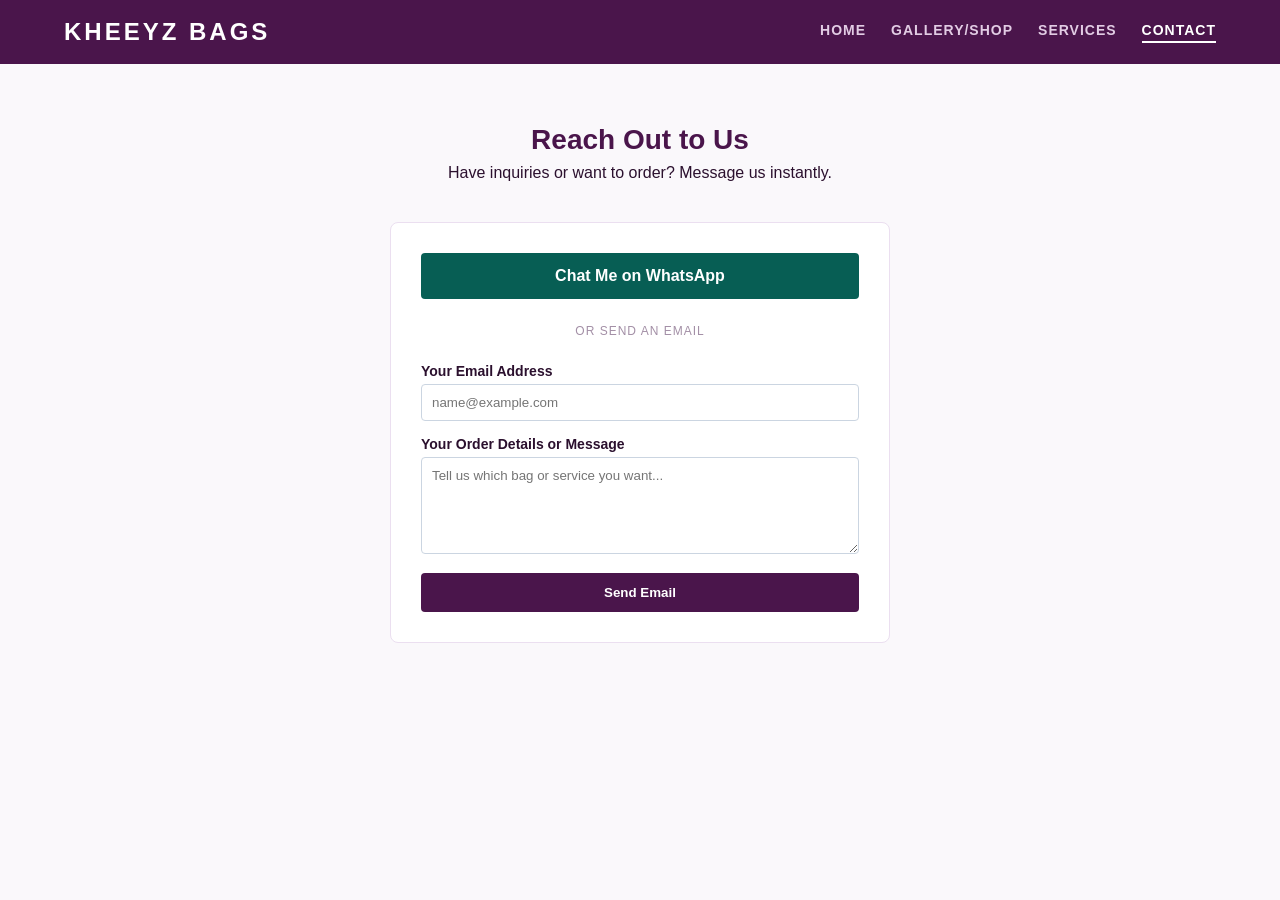
==== contact.html @ 6b7a64de "Add files via upload" ====
<!DOCTYPE html>
<html lang="en">
<head>
    <meta charset="UTF-8">
    <meta name="viewport" content="width=device-width, initial-scale=1.0">
    <title>Contact Us - Kheeyz Bags</title>
    <link rel="stylesheet" href="style.css">
</head>
<body>

    <header class="navbar">
        <div class="logo">KHEEYZ BAGS</div>
        <nav class="nav-links">
            <a href="index.html">Home</a>
            <a href="store.html">Gallery/Shop</a>
            <a href="service.html">Services</a>
            <a href="contact.html" class="active">Contact</a>
        </nav>
    </header>

    <section class="page-container">
        <div class="page-title">
            <h2>Reach Out to Us</h2>
            <p>Have inquiries or want to order? Message us instantly.</p>
        </div>

        <div class="contact-box">
            <a href="https://wa.me/2348133359191?text=Hello%20Kheeyz%20Bags,%20I'd%20like%20to%20place%20an%20order%20for%20a%20bag.%20Please%20let%20me%20know%20how%20to%20proceed." class="direct-wa-btn">Chat Me on WhatsApp</a>
            <div class="divider"><span>OR SEND AN EMAIL</span></div>

            <form action="https://formspree.io/f/xanbwooy" method="POST" class="email-form">
                <div class="form-group">
                    <label>Your Email Address</label>
                    <input type="email" name="email" required placeholder="name@example.com">
                </div>
                <div class="form-group">
                    <label>Your Order Details or Message</label>
                    <textarea name="message" rows="5" required placeholder="Tell us which bag or service you want..."></textarea>
                </div>
                <button type="submit" class="send-btn">Send Email</button>
            </form>
        </div>
    </section>

</body>
</html>
---- style.css ----
/* style.css */

/* Base Brand Reset */
* {
    margin: 0;
    padding: 0;
    box-sizing: border-box;
    font-family: 'Segoe UI', Tahoma, Geneva, Verdana, sans-serif;
}

body {
    background-color: #faf8fb; /* Tinted off-white background */
    color: #2b102e;
}

/* Elegant Purple Navbar */
.navbar {
    display: flex;
    justify-content: space-between;
    align-items: center;
    background-color: #4A154B; /* Rich Luxury Deep Purple */
    padding: 18px 5%;
    position: sticky;
    top: 0;
    z-index: 1000;
}

.logo {
    font-size: 24px;
    font-weight: 800;
    letter-spacing: 3px;
    color: #ffffff;
}

.nav-links {
    display: flex;
    gap: 25px;
}

.nav-links a {
    text-decoration: none;
    color: #e2cce4;
    font-size: 14px;
    font-weight: 600;
    text-transform: uppercase;
    letter-spacing: 1px;
    transition: color 0.2s ease;
}

.nav-links a:hover, .nav-links a.active {
    color: #ffffff;
    border-bottom: 2px solid #ffffff;
    padding-bottom: 3px;
}

/* Beautiful Banner for Home Page */
.hero-section {
    background: linear-gradient(rgba(74, 21, 75, 0.45), rgba(43, 16, 46, 0.7)), 
                url('https://images.unsplash.com/photo-1547949003-9792a18a2601?w=1200') no-repeat center center/cover;
    height: 85vh;
    display: flex;
    justify-content: center;
    align-items: center;
    text-align: center;
    color: white;
    padding: 0 20px;
}

.hero-content h2 {
    font-size: 44px;
    font-weight: 700;
    margin-bottom: 15px;
    letter-spacing: 1px;
}

.hero-content p {
    font-size: 17px;
    max-width: 600px;
    margin: 0 auto 30px auto;
    color: #f3e8f4;
}

.explore-btn {
    background-color: #ffffff;
    color: #4A154B;
    border: none;
    padding: 14px 35px;
    font-size: 15px;
    font-weight: 700;
    border-radius: 4px;
    cursor: pointer;
    transition: transform 0.2s ease;
}

.explore-btn:hover {
    transform: scale(1.03);
}

/* Main Layout Wrapper */
.page-container {
    padding: 60px 5%;
    max-width: 1100px;
    margin: 0 auto;
}

.page-title {
    text-align: center;
    margin-bottom: 40px;
}

.page-title h2 {
    font-size: 28px;
    color: #4A154B;
    margin-bottom: 8px;
}

/* Gallery: 3 columns on PC, 2 columns on Mobile */
.product-grid {
    display: grid;
    grid-template-columns: repeat(3, 1fr);
    gap: 20px;
}

.product-card {
    background-color: #ffffff;
    border-radius: 8px;
    overflow: hidden;
    border: 1px solid #ebdff0;
    display: flex;
    flex-direction: column;
}

.image-wrapper {
    width: 100%;
    height: 260px;
}

.image-wrapper img {
    width: 100%;
    height: 100%;
    object-fit: cover;
}

.product-info {
    padding: 15px;
    text-align: center;
}

.product-info h3 {
    font-size: 15px;
    color: #2b102e;
    margin-bottom: 6px;
}

.price {
    font-weight: 700;
    color: #8A2387;
    margin-bottom: 12px;
}

.whatsapp-order-btn {
    display: block;
    text-decoration: none;
    background-color: #25D366; /* Official WhatsApp Green */
    color: white;
    padding: 10px 0;
    font-size: 13px;
    font-weight: 700;
    border-radius: 4px;
    text-transform: uppercase;
}

/* Service Styling */
.services-list {
    display: flex;
    flex-direction: column;
    gap: 20px;
}

.service-card {
    background: white;
    padding: 25px;
    border-radius: 8px;
    border-left: 5px solid #4A154B;
    border-top: 1px solid #ebdff0;
    border-right: 1px solid #ebdff0;
    border-bottom: 1px solid #ebdff0;
}

.service-card h3 {
    color: #4A154B;
    margin-bottom: 10px;
}

/* Contact Styling */
.contact-box {
    max-width: 500px;
    margin: 0 auto;
    background: white;
    padding: 30px;
    border-radius: 8px;
    border: 1px solid #ebdff0;
}

.direct-wa-btn {
    display: block;
    text-align: center;
    text-decoration: none;
    background-color: #075E54;
    color: white;
    padding: 14px;
    font-weight: 700;
    border-radius: 4px;
}

.divider {
    text-align: center;
    margin: 25px 0;
    font-size: 12px;
    color: #a38fa6;
    letter-spacing: 1px;
}

.form-group {
    margin-bottom: 15px;
}

.form-group label {
    display: block;
    font-weight: 600;
    margin-bottom: 5px;
    font-size: 14px;
}

.form-group input, .form-group textarea {
    width: 100%;
    padding: 10px;
    border: 1px solid #cbd5e1;
    border-radius: 4px;
}

.send-btn {
    background-color: #4A154B;
    color: white;
    border: none;
    width: 100%;
    padding: 12px;
    font-weight: 700;
    border-radius: 4px;
    cursor: pointer;
}

/* CRITICAL RESPONSIVE MEDIA QUERY */
@media (max-width: 768px) {
    /* Locks products into 2 columns on phones instead of 1 huge card */
    .product-grid {
        grid-template-columns: repeat(2, 1fr);
        gap: 12px;
    }
    .image-wrapper {
        height: 180px; /* Shortens image heights nicely on small screens */
    }
    .product-info h3 {
        font-size: 13px;
    }
    .navbar {
        flex-direction: column;
        gap: 12px;
        padding: 15px;
    }
    .nav-links {
        gap: 15px;
    }
}
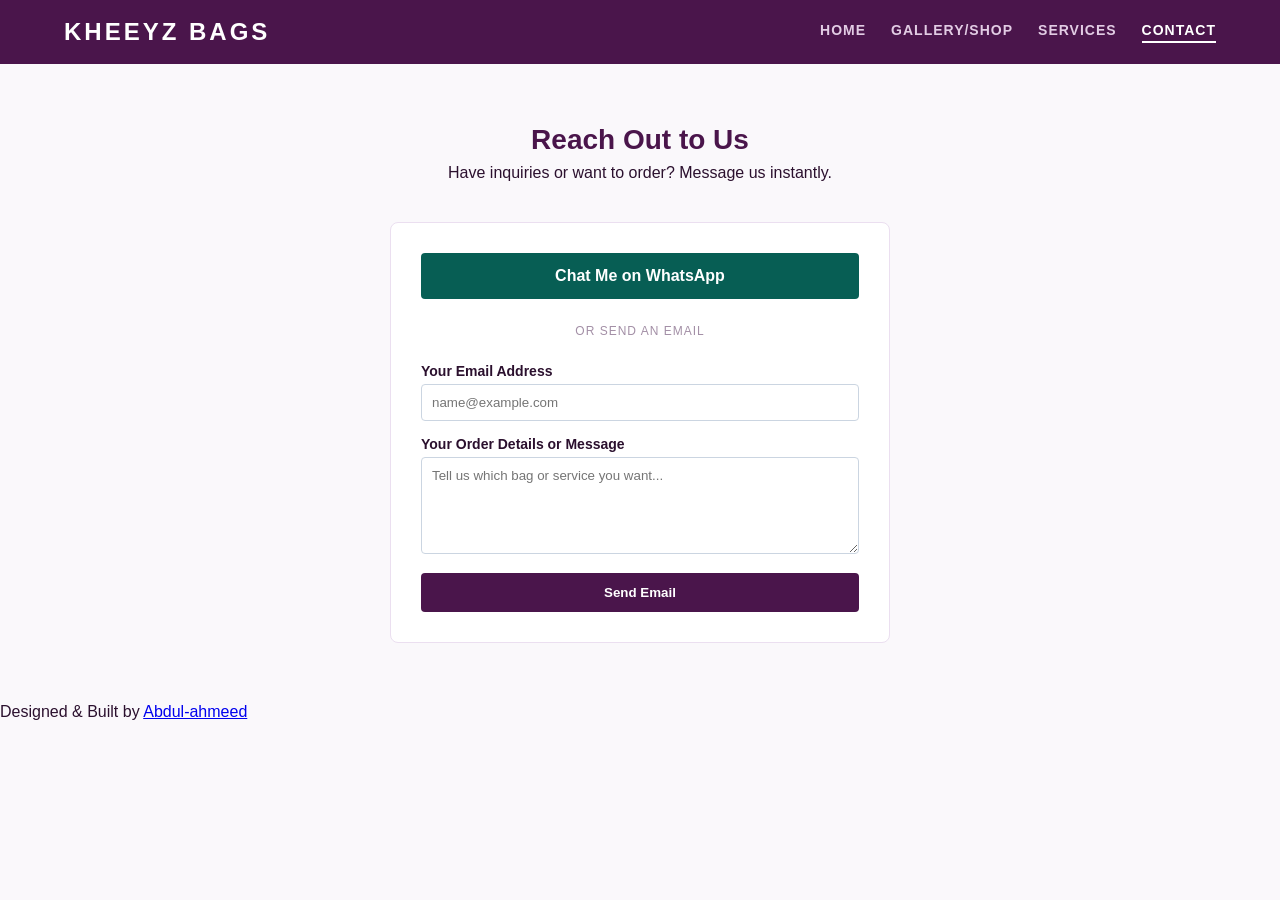
==== commit bdb90fe4: "Add footer section to contact.html Added footer with designer credit and contact link." ====
--- a/contact.html
+++ b/contact.html
@@ -41,6 +41,8 @@
             </form>
         </div>
     </section>
-
+<footer class="site-footer">
+    <p>Designed & Built by <a href="https://wa.me/2349133125043?text=Hi,%20I%20saw%20the%20Kheeyz%20Bags%20site%20and%20want%20to%20inquire%20about%20a%20website!" target="_blank">Abdul-ahmeed</a></p>
+</footer>
 </body>
-</html>+</html>
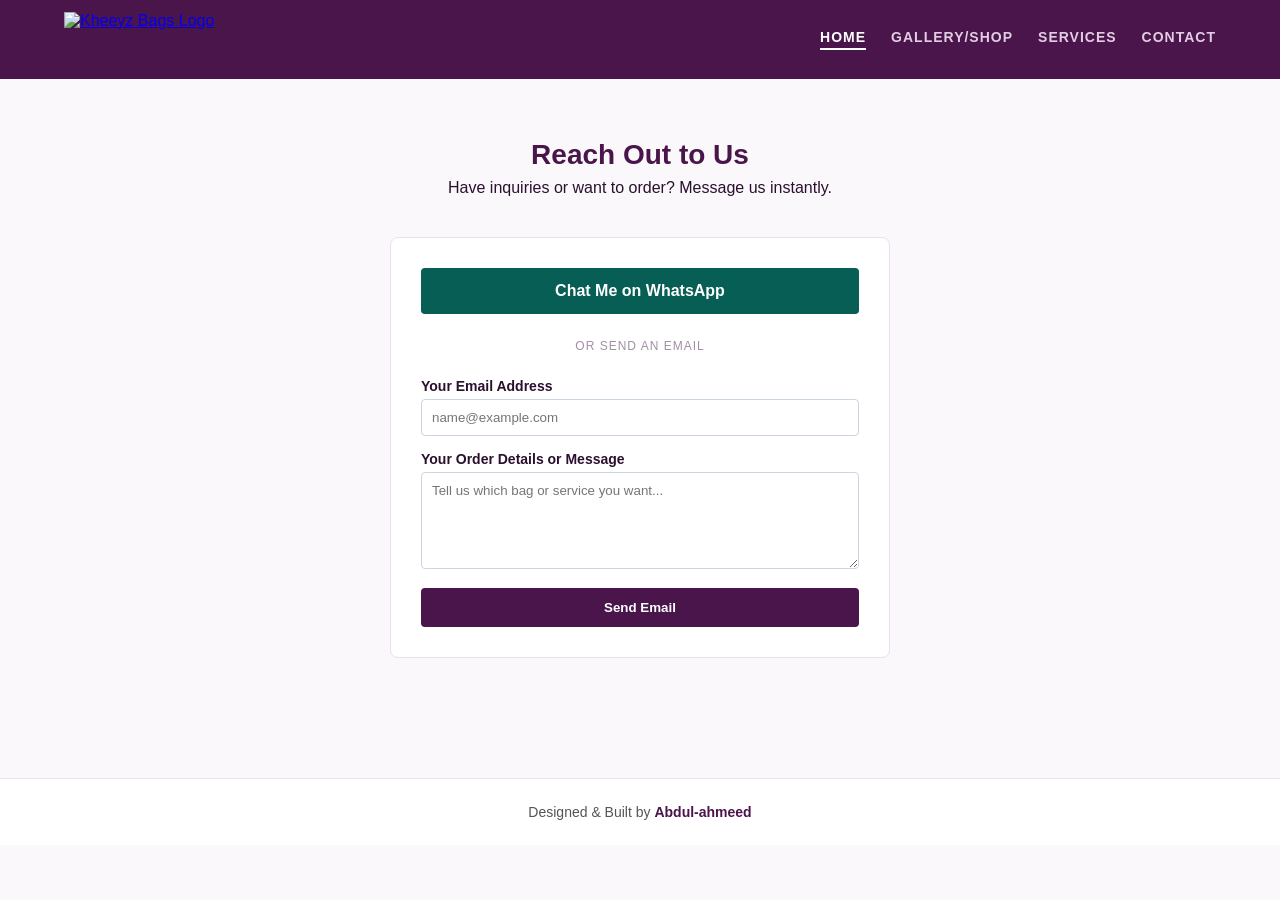
==== commit b8194cc4: "Update contact.html with logo and formatting fixes" ====
--- a/contact.html
+++ b/contact.html
@@ -8,16 +8,19 @@
 </head>
 <body>
 
-    <header class="navbar">
-        <div class="logo">KHEEYZ BAGS</div>
+   <header class="navbar">
+        <div class="logo">
+            <a href="index.html">
+                <img src="logo.jpg.jepg" alt="Kheeyz Bags Logo">
+            </a>
+        </div>
         <nav class="nav-links">
-            <a href="index.html">Home</a>
+            <a href="index.html" class="active">Home</a>
             <a href="store.html">Gallery/Shop</a>
             <a href="service.html">Services</a>
-            <a href="contact.html" class="active">Contact</a>
+            <a href="contact.html">Contact</a>
         </nav>
     </header>
-
     <section class="page-container">
         <div class="page-title">
             <h2>Reach Out to Us</h2>
--- a/style.css
+++ b/style.css
@@ -19,17 +19,27 @@
     justify-content: space-between;
     align-items: center;
     background-color: #4A154B; /* Rich Luxury Deep Purple */
-    padding: 18px 5%;
+    padding: 12px 5%; 
     position: sticky;
     top: 0;
     z-index: 1000;
 }
 
+/* Updated Logo Image Styling */
 .logo {
-    font-size: 24px;
-    font-weight: 800;
-    letter-spacing: 3px;
-    color: #ffffff;
+    display: flex;
+    align-items: center;
+}
+
+.logo img {
+    height: 55px; /* Keeps the logo neat and locked in size */
+    width: auto;   /* Prevents distortion */
+    display: block;
+    transition: transform 0.2s ease;
+}
+
+.logo img:hover {
+    transform: scale(1.02);
 }
 
 .nav-links {
@@ -250,15 +260,38 @@
     cursor: pointer;
 }
 
+/* --- DEVELOPER FOOTER STYLING --- */
+.site-footer {
+    text-align: center;
+    padding: 25px 20px;
+    background-color: #ffffff;
+    border-top: 1px solid #ebdff0;
+    margin-top: 60px;
+    font-size: 14px;
+    color: #555555;
+    width: 100%;
+}
+
+.site-footer a {
+    color: #4A154B; 
+    text-decoration: none;
+    font-weight: bold;
+    transition: color 0.2s ease;
+}
+
+.site-footer a:hover {
+    text-decoration: underline;
+    color: #8A2387; 
+}
+
 /* CRITICAL RESPONSIVE MEDIA QUERY */
 @media (max-width: 768px) {
-    /* Locks products into 2 columns on phones instead of 1 huge card */
     .product-grid {
         grid-template-columns: repeat(2, 1fr);
         gap: 12px;
     }
     .image-wrapper {
-        height: 180px; /* Shortens image heights nicely on small screens */
+        height: 180px; 
     }
     .product-info h3 {
         font-size: 13px;
@@ -266,9 +299,16 @@
     .navbar {
         flex-direction: column;
         gap: 12px;
-        padding: 15px;
+        padding: 12px;
+    }
+    .logo img {
+        height: 48px; 
     }
     .nav-links {
         gap: 15px;
     }
-}+    .site-footer {
+        margin-top: 40px;
+        font-size: 13px;
+    }
+}
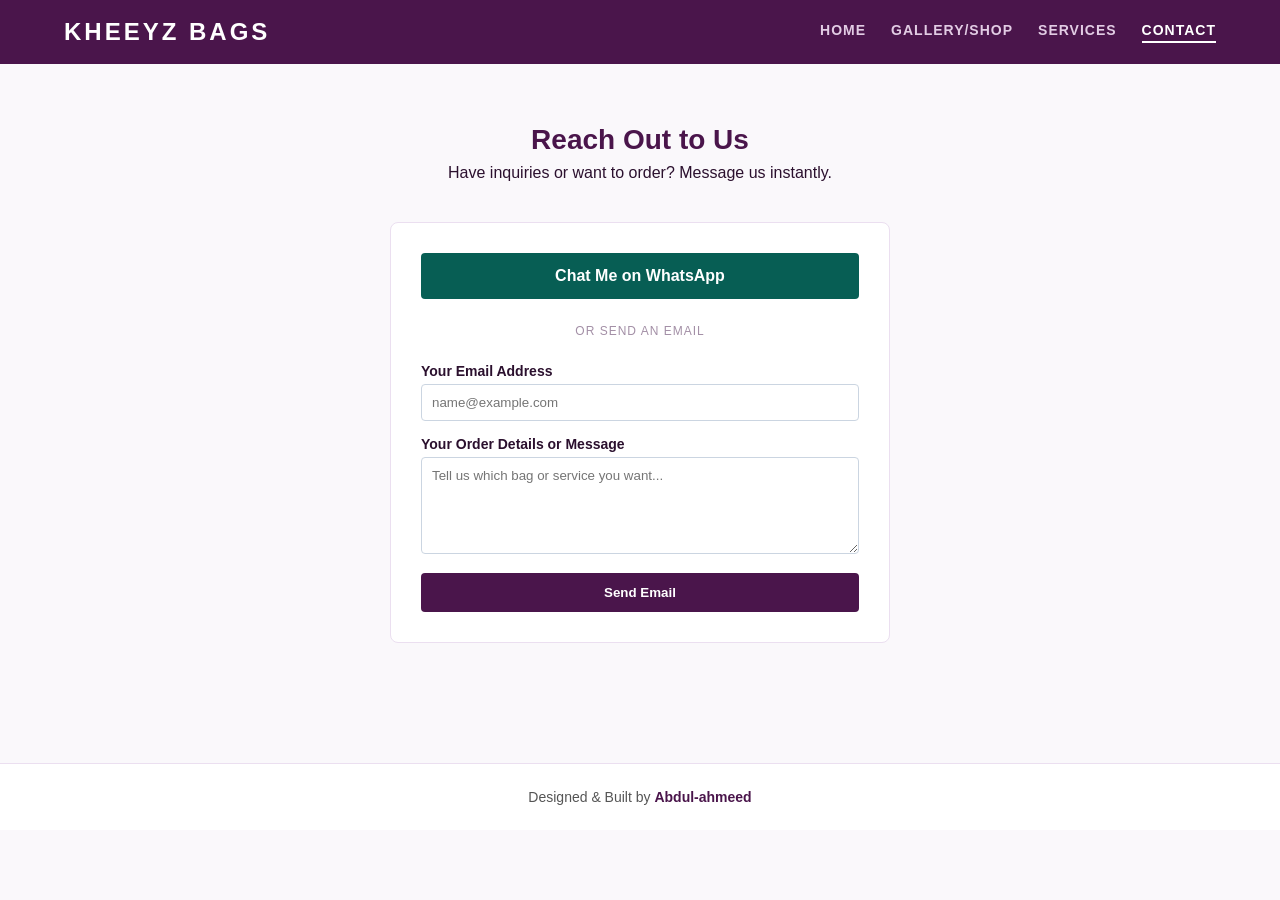
==== commit 70c0baad: "Update contact.html with favicon and logo changes Added favicon link and updated logo text in the he" ====
--- a/contact.html
+++ b/contact.html
@@ -5,22 +5,20 @@
     <meta name="viewport" content="width=device-width, initial-scale=1.0">
     <title>Contact Us - Kheeyz Bags</title>
     <link rel="stylesheet" href="style.css">
+    <link rel="icon" type="image/jpeg" href="logo.jpg.jepg">
 </head>
 <body>
 
-   <header class="navbar">
-        <div class="logo">
-            <a href="index.html">
-                <img src="logo.jpg.jepg" alt="Kheeyz Bags Logo">
-            </a>
-        </div>
+    <header class="navbar">
+        <div class="logo">KHEEYZ BAGS</div>
         <nav class="nav-links">
-            <a href="index.html" class="active">Home</a>
+            <a href="index.html">Home</a>
             <a href="store.html">Gallery/Shop</a>
             <a href="service.html">Services</a>
-            <a href="contact.html">Contact</a>
+            <a href="contact.html" class="active">Contact</a>
         </nav>
     </header>
+
     <section class="page-container">
         <div class="page-title">
             <h2>Reach Out to Us</h2>
@@ -44,8 +42,10 @@
             </form>
         </div>
     </section>
-<footer class="site-footer">
-    <p>Designed & Built by <a href="https://wa.me/2349133125043?text=Hi,%20I%20saw%20the%20Kheeyz%20Bags%20site%20and%20want%20to%20inquire%20about%20a%20website!" target="_blank">Abdul-ahmeed</a></p>
-</footer>
+
+    <footer class="site-footer">
+        <p>Designed & Built by <a href="https://wa.me/2349133125043?text=Hi,%20I%20saw%20the%20Kheeyz%20Bags%20site%20and%20want%20to%20inquire%20about%20a%20website!" target="_blank">Abdul-ahmeed</a></p>
+    </footer>
+
 </body>
 </html>
--- a/style.css
+++ b/style.css
@@ -19,27 +19,17 @@
     justify-content: space-between;
     align-items: center;
     background-color: #4A154B; /* Rich Luxury Deep Purple */
-    padding: 12px 5%; 
+    padding: 18px 5%;
     position: sticky;
     top: 0;
     z-index: 1000;
 }
 
-/* Updated Logo Image Styling */
 .logo {
-    display: flex;
-    align-items: center;
-}
-
-.logo img {
-    height: 55px; /* Keeps the logo neat and locked in size */
-    width: auto;   /* Prevents distortion */
-    display: block;
-    transition: transform 0.2s ease;
-}
-
-.logo img:hover {
-    transform: scale(1.02);
+    font-size: 24px;
+    font-weight: 800;
+    letter-spacing: 3px;
+    color: #ffffff;
 }
 
 .nav-links {
@@ -299,10 +289,7 @@
     .navbar {
         flex-direction: column;
         gap: 12px;
-        padding: 12px;
-    }
-    .logo img {
-        height: 48px; 
+        padding: 15px;
     }
     .nav-links {
         gap: 15px;
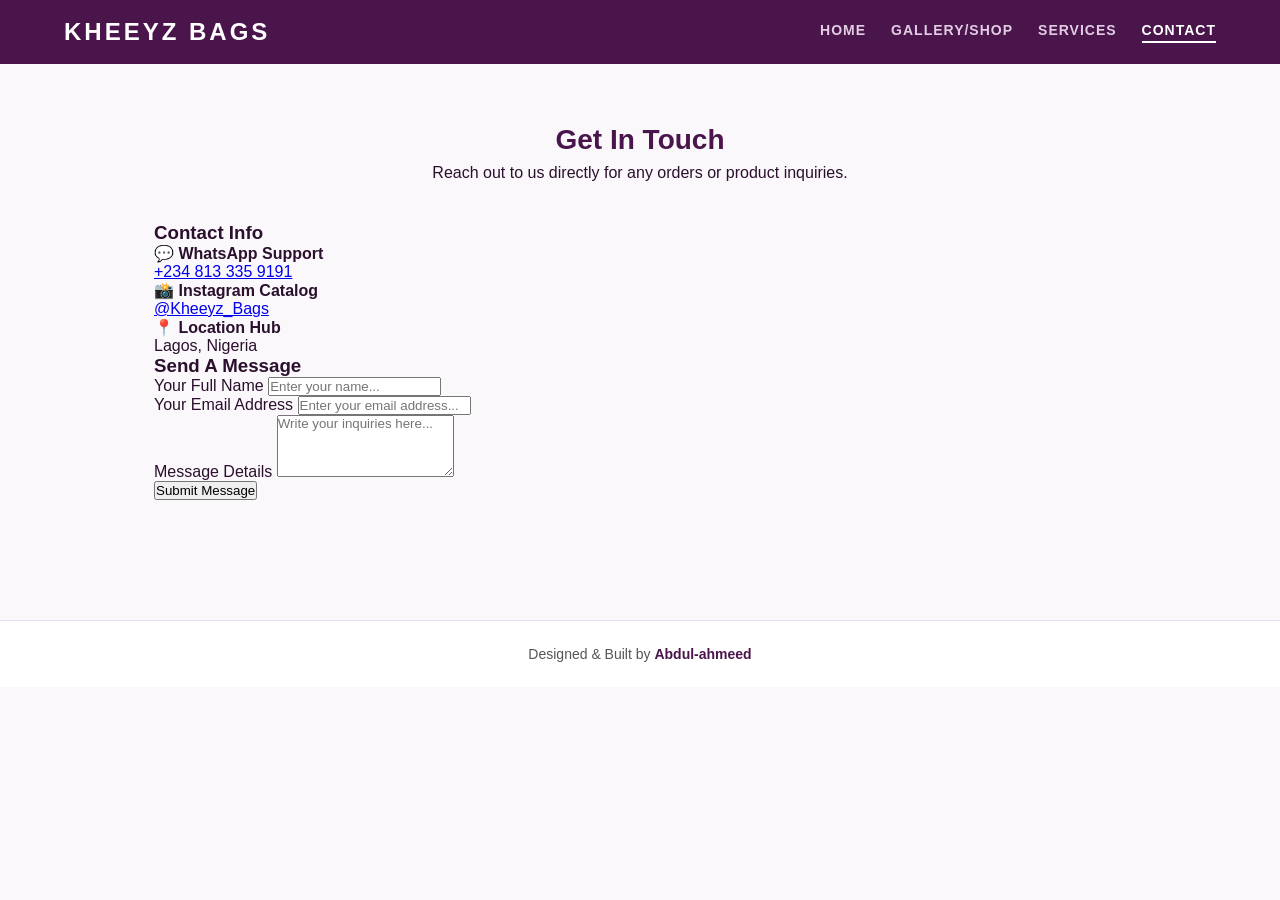
==== commit 5cc051bf: "Revamp contact.html with new layout and details Updated contact page layout and content for improved" ====
--- a/contact.html
+++ b/contact.html
@@ -5,7 +5,7 @@
     <meta name="viewport" content="width=device-width, initial-scale=1.0">
     <title>Contact Us - Kheeyz Bags</title>
     <link rel="stylesheet" href="style.css">
-    <link rel="icon" type="image/jpeg" href="logo.jpg.jepg">
+    <link rel="icon" type="image/jpeg" href="logo.jpg.jpeg">
 </head>
 <body>
 
@@ -21,25 +21,50 @@
 
     <section class="page-container">
         <div class="page-title">
-            <h2>Reach Out to Us</h2>
-            <p>Have inquiries or want to order? Message us instantly.</p>
+            <h2>Get In Touch</h2>
+            <p>Reach out to us directly for any orders or product inquiries.</p>
         </div>
 
-        <div class="contact-box">
-            <a href="https://wa.me/2348133359191?text=Hello%20Kheeyz%20Bags,%20I'd%20like%20to%20place%20an%20order%20for%20a%20bag.%20Please%20let%20me%20know%20how%20to%20proceed." class="direct-wa-btn">Chat Me on WhatsApp</a>
-            <div class="divider"><span>OR SEND AN EMAIL</span></div>
+        <div class="contact-split-grid">
+            
+            <div class="contact-info-panel">
+                <h3>Contact Info</h3>
+                
+                <div class="info-item-row">
+                    <strong>💬 WhatsApp Support</strong>
+                    <p><a href="https://wa.me/2348133359191" target="_blank">+234 813 335 9191</a></p>
+                </div>
 
-            <form action="https://formspree.io/f/xanbwooy" method="POST" class="email-form">
-                <div class="form-group">
-                    <label>Your Email Address</label>
-                    <input type="email" name="email" required placeholder="name@example.com">
+                <div class="info-item-row">
+                    <strong>📸 Instagram Catalog</strong>
+                    <p><a href="https://instagram.com" target="_blank">@Kheeyz_Bags</a></p>
                 </div>
-                <div class="form-group">
-                    <label>Your Order Details or Message</label>
-                    <textarea name="message" rows="5" required placeholder="Tell us which bag or service you want..."></textarea>
+
+                <div class="info-item-row">
+                    <strong>📍 Location Hub</strong>
+                    <p>Lagos, Nigeria</p>
                 </div>
-                <button type="submit" class="send-btn">Send Email</button>
-            </form>
+            </div>
+
+            <div class="contact-form-panel">
+                <h3>Send A Message</h3>
+                <form action="#">
+                    <div class="form-field-group">
+                        <label>Your Full Name</label>
+                        <input type="text" placeholder="Enter your name..." required>
+                    </div>
+                    <div class="form-field-group">
+                        <label>Your Email Address</label>
+                        <input type="email" placeholder="Enter your email address..." required>
+                    </div>
+                    <div class="form-field-group">
+                        <label>Message Details</label>
+                        <textarea rows="4" placeholder="Write your inquiries here..." required></textarea>
+                    </div>
+                    <button type="submit" class="form-submit-btn">Submit Message</button>
+                </form>
+            </div>
+
         </div>
     </section>
 
